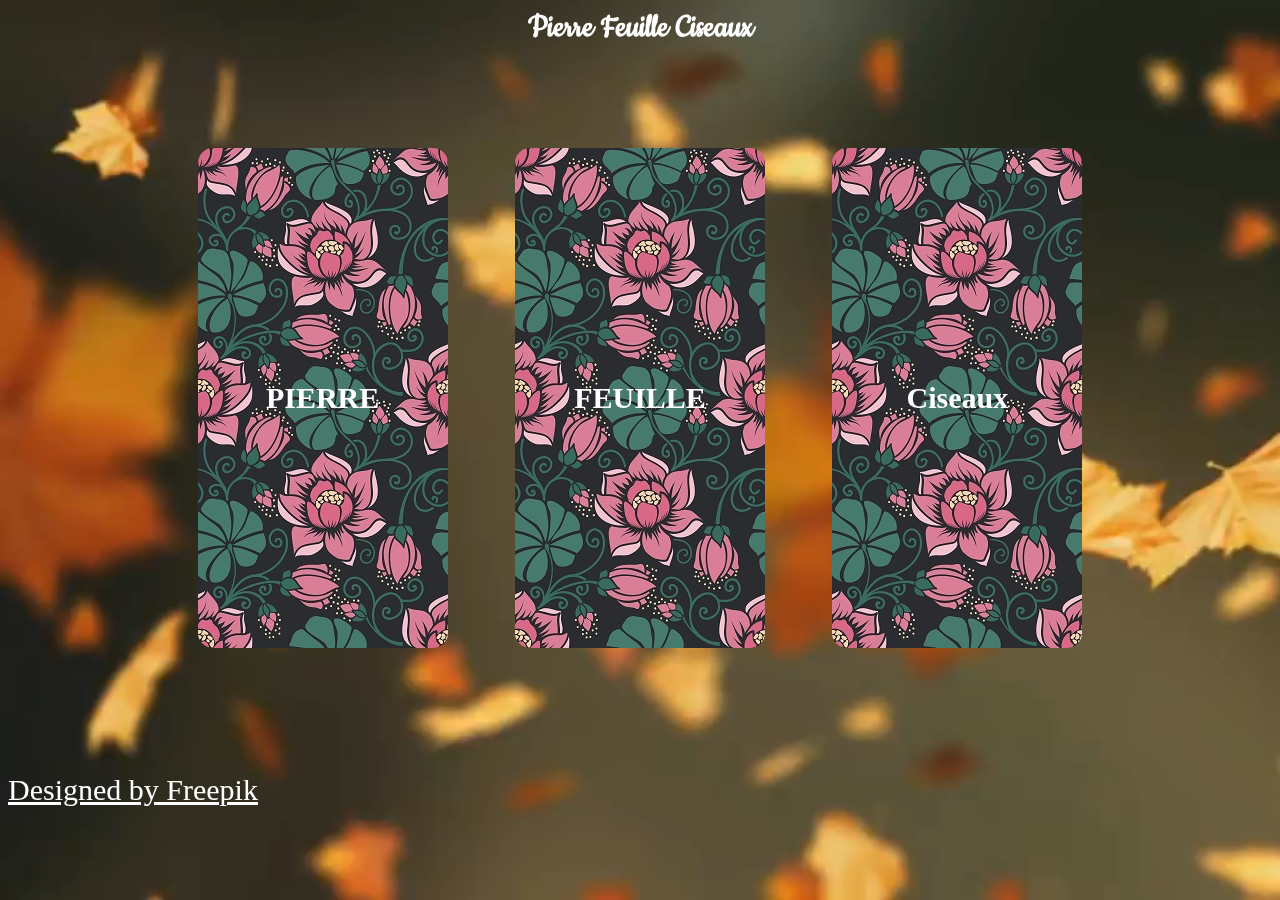
==== exercice2-pierre-feuille-ciseau/index.html @ 640ae2ad "mini game pierre feuille ciseaux" ====
<!DOCTYPE html>
<html lang="en">
<head>
  <meta charset="UTF-8">
  <meta name="viewport" content="width=device-width, initial-scale=1.0">
  <meta http-equiv="X-UA-Compatible" content="ie=edge">
  <link href="https://fonts.googleapis.com/css?family=Cookie" rel="stylesheet">
  <title>pierre feuille ciseau</title>
</head>
<style>
a{
  font-size:30px;
  color:white;
}
video{
  position: fixed;
  top: 0;
  right: 0;
  bottom: 0;
  left: 0;

  z-index:-1;
}
h1
{
  color:white;
  text-align:center;
    font-family: 'Cookie', cursive;
    font-size:36px;
    margin:0;
}
.cardContainer
{
  width:70%;
  margin:0 auto;
  height:700px;
  display:flex;
  justify-content:space-between;
  align-items:center;
}
.card
{
  width:250px;
  height:500px;
  cursor:Pointer;
  display:flex;
  align-items:center;
  justify-content: center;
  position: relative;
perspective: 800px;
}
.cardItem
{
  width: 100%;
  height: 100%;
  position: absolute;
  border-radius:15px;

  transform-style: preserve-3d;
  transition: transform 1s;
}
figure {
  margin: 0;
  display: block;
  position: absolute;
  width: 100%;
  height: 100%;
  backface-visibility: hidden;
}
.front {
  background:url('card.jpg') repeat;
  border-radius:15px;
  display:flex;
  justify-content:center;
  align-items:center;

}
.back {
  background: white;
  border-radius:15px;
  justify-content:center;
  align-items:center;
  transform: rotateY( 180deg );
}
.result
{
  color:black;
}
.flipped {
  transform: rotateY( 180deg );
}
h2{
  color:white;
  font-size:30px;
  text-align:center;
}

@media (min-aspect-ratio: 16/9) {
  video {
    width: 100%;
    height: auto;
  }
}
@media (max-aspect-ratio: 16/9) {
  video {
    width: auto;
    height: 100%;
  }
}
</style>
<body>
    <video src="bg.mp4" loop autoplay>
    </video>
  <h1>Pierre Feuille Ciseaux</h1>
  <div class="cardContainer">
<div data-type="pierre" class="card">
  <div class="cardItem">
    <figure class="front"><h2>PIERRE</h2></figure>
    <figure class="back"><h2 class="result"></h2></figure>
  </div>
</div>
<div data-type="feuille" class="card">
  <div class="cardItem">
    <figure class="front"><h2>FEUILLE</h2></figure>
    <figure class="back"><h2 class="result"></h2></figure>
  </div>
</div>
<div data-type="ciseaux" class="card">
  <div class="cardItem">
    <figure class="front"><h2>Ciseaux</h2></figure>
    <figure class="back"><h2 class="result">5</h2></figure>
  </div>
</div>
</div>
</div>
<h2 class="result"></h2>
<a href="https://www.freepik.com/free-vector/flower-seamless-pattern-background_1534531.htm">Designed by Freepik</a>

</body>
<script src="script.js"></script>
</html>
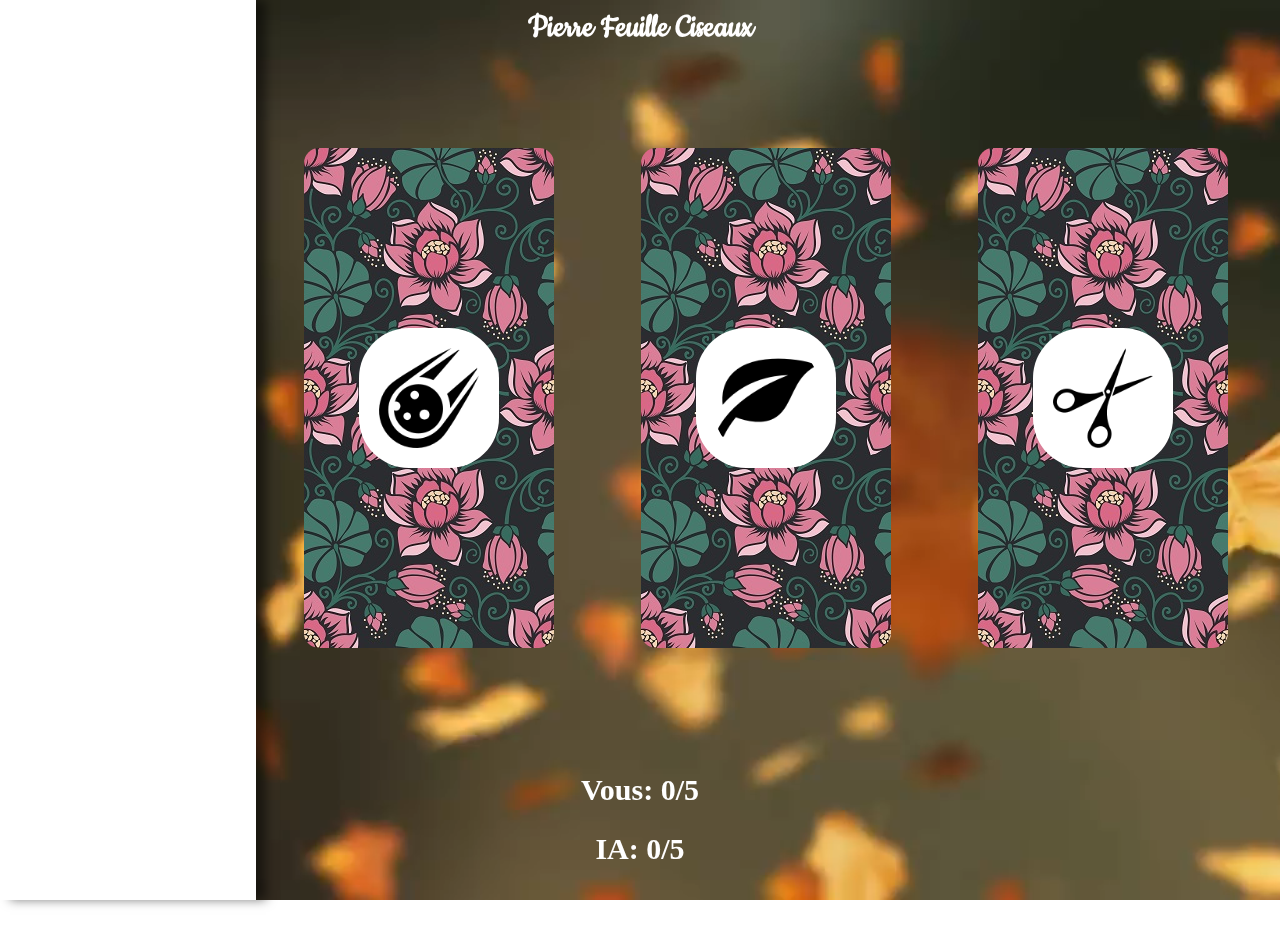
==== commit 7bcd89e6: "game update" ====
--- a/exercice2-pierre-feuille-ciseau/index.html
+++ b/exercice2-pierre-feuille-ciseau/index.html
@@ -31,11 +31,11 @@
 }
 .cardContainer
 {
-  width:70%;
-  margin:0 auto;
+  width:80%;
+  margin:0 auto 0 20%;
   height:700px;
   display:flex;
-  justify-content:space-between;
+  justify-content:space-around;
   align-items:center;
 }
 .card
@@ -57,7 +57,7 @@
   border-radius:15px;
 
   transform-style: preserve-3d;
-  transition: transform 1s;
+  transition: transform 1s cubic-bezier(.08,.89,.31,.97);
 }
 figure {
   margin: 0;
@@ -80,6 +80,7 @@
   border-radius:15px;
   justify-content:center;
   align-items:center;
+  flex-direction:column;
   transform: rotateY( 180deg );
 }
 .result
@@ -95,6 +96,26 @@
   text-align:center;
 }
 
+.score
+{
+  min-width:20%;
+  height:100%;
+  background:white;
+  position:fixed;
+  margin:0;
+  padding:0;
+  top:0;
+  left:0;
+  box-shadow:10px 0 10px rgb(0,0,0,0.5);
+}
+.img{
+  background:white;
+  padding:20px;
+  width:100px;
+  height:100px;
+  border-radius:50px;
+
+}
 @media (min-aspect-ratio: 16/9) {
   video {
     width: 100%;
@@ -111,29 +132,35 @@
 <body>
     <video src="bg.mp4" loop autoplay>
     </video>
+
   <h1>Pierre Feuille Ciseaux</h1>
+
+  <div class="score"></div>
   <div class="cardContainer">
 <div data-type="pierre" class="card">
   <div class="cardItem">
-    <figure class="front"><h2>PIERRE</h2></figure>
+    <figure class="front"><img class="img"src="pierre.png" alt="pierre" width='100%'></figure>
     <figure class="back"><h2 class="result"></h2></figure>
   </div>
 </div>
 <div data-type="feuille" class="card">
   <div class="cardItem">
-    <figure class="front"><h2>FEUILLE</h2></figure>
+    <figure class="front"><img class="img"src="feuille.png" alt="pierre" width='100%'></figure>
     <figure class="back"><h2 class="result"></h2></figure>
   </div>
 </div>
 <div data-type="ciseaux" class="card">
   <div class="cardItem">
-    <figure class="front"><h2>Ciseaux</h2></figure>
+    <figure class="front"><img class="img"src="ciseaux.png" alt="pierre" width='100%'></figure>
     <figure class="back"><h2 class="result">5</h2></figure>
   </div>
 </div>
 </div>
+
 </div>
-<h2 class="result"></h2>
+
+<h2 class="player">Vous: 0/5</h2>
+<h2 class="ia">IA: 0/5</h2>
 <a href="https://www.freepik.com/free-vector/flower-seamless-pattern-background_1534531.htm">Designed by Freepik</a>
 
 </body>
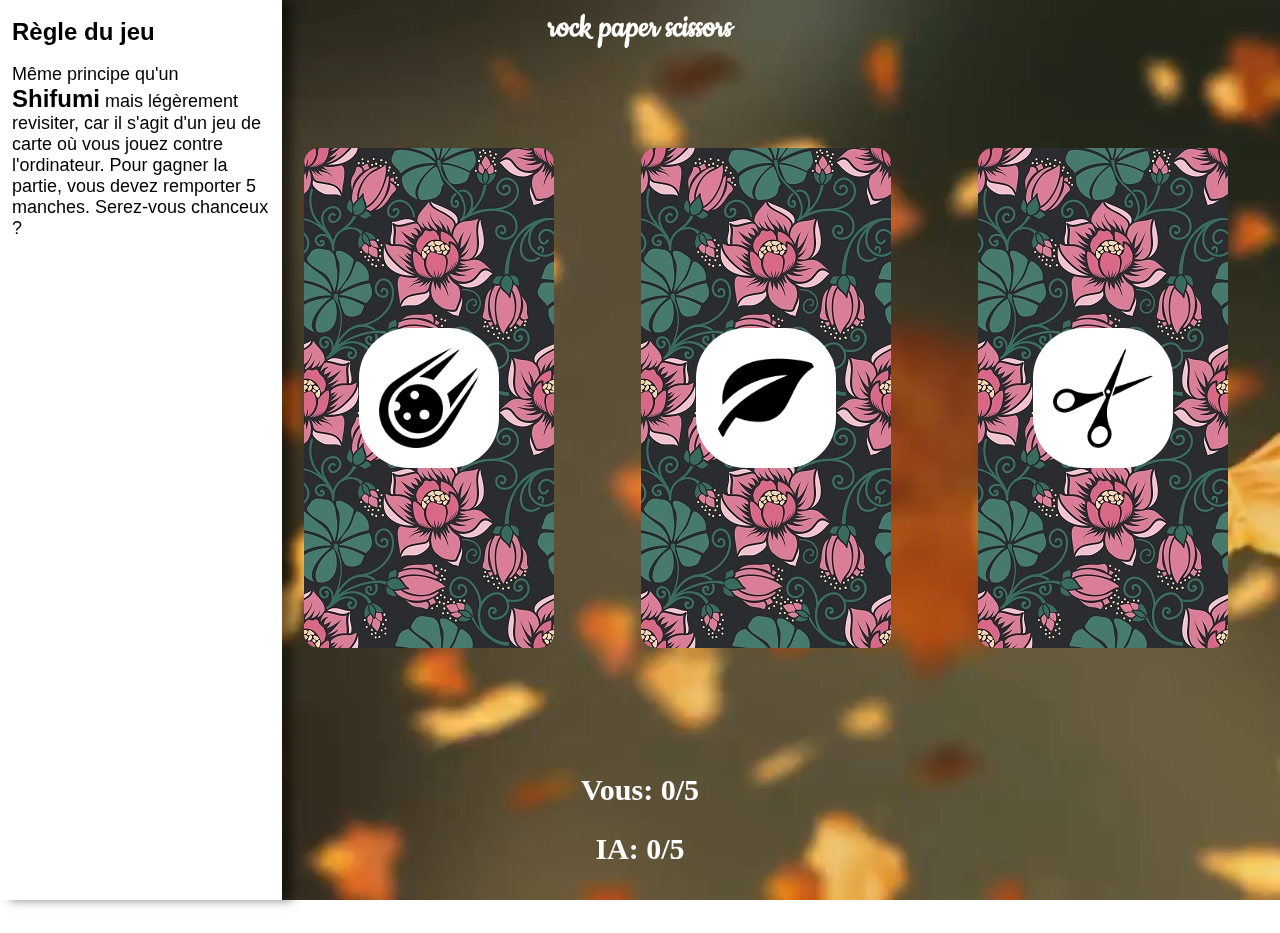
==== commit d73d58bf: "game update + add style" ====
--- a/exercice2-pierre-feuille-ciseau/index.html
+++ b/exercice2-pierre-feuille-ciseau/index.html
@@ -5,153 +5,40 @@
   <meta name="viewport" content="width=device-width, initial-scale=1.0">
   <meta http-equiv="X-UA-Compatible" content="ie=edge">
   <link href="https://fonts.googleapis.com/css?family=Cookie" rel="stylesheet">
-  <title>pierre feuille ciseau</title>
+  <link rel="stylesheet" href="style.css">
+  <title>rock paper ciseau</title>
 </head>
-<style>
-a{
-  font-size:30px;
-  color:white;
-}
-video{
-  position: fixed;
-  top: 0;
-  right: 0;
-  bottom: 0;
-  left: 0;
 
-  z-index:-1;
-}
-h1
-{
-  color:white;
-  text-align:center;
-    font-family: 'Cookie', cursive;
-    font-size:36px;
-    margin:0;
-}
-.cardContainer
-{
-  width:80%;
-  margin:0 auto 0 20%;
-  height:700px;
-  display:flex;
-  justify-content:space-around;
-  align-items:center;
-}
-.card
-{
-  width:250px;
-  height:500px;
-  cursor:Pointer;
-  display:flex;
-  align-items:center;
-  justify-content: center;
-  position: relative;
-perspective: 800px;
-}
-.cardItem
-{
-  width: 100%;
-  height: 100%;
-  position: absolute;
-  border-radius:15px;
-
-  transform-style: preserve-3d;
-  transition: transform 1s cubic-bezier(.08,.89,.31,.97);
-}
-figure {
-  margin: 0;
-  display: block;
-  position: absolute;
-  width: 100%;
-  height: 100%;
-  backface-visibility: hidden;
-}
-.front {
-  background:url('card.jpg') repeat;
-  border-radius:15px;
-  display:flex;
-  justify-content:center;
-  align-items:center;
-
-}
-.back {
-  background: white;
-  border-radius:15px;
-  justify-content:center;
-  align-items:center;
-  flex-direction:column;
-  transform: rotateY( 180deg );
-}
-.result
-{
-  color:black;
-}
-.flipped {
-  transform: rotateY( 180deg );
-}
-h2{
-  color:white;
-  font-size:30px;
-  text-align:center;
-}
-
-.score
-{
-  min-width:20%;
-  height:100%;
-  background:white;
-  position:fixed;
-  margin:0;
-  padding:0;
-  top:0;
-  left:0;
-  box-shadow:10px 0 10px rgb(0,0,0,0.5);
-}
-.img{
-  background:white;
-  padding:20px;
-  width:100px;
-  height:100px;
-  border-radius:50px;
-
-}
-@media (min-aspect-ratio: 16/9) {
-  video {
-    width: 100%;
-    height: auto;
-  }
-}
-@media (max-aspect-ratio: 16/9) {
-  video {
-    width: auto;
-    height: 100%;
-  }
-}
-</style>
 <body>
-    <video src="bg.mp4" loop autoplay>
+    <video src="img/bg.mp4" loop autoplay>
     </video>
 
-  <h1>Pierre Feuille Ciseaux</h1>
+  <h1>rock paper scissors</h1>
 
-  <div class="score"></div>
+  <div class="score">
+    <div class="rule">
+      <p><spans class="bold">Règle du jeu</spans>
+        <p>Même principe qu'un <span class="bold">Shifumi</span> mais légèrement revisiter, car il
+      s'agit d'un jeu de carte où vous jouez contre l'ordinateur. Pour gagner la partie, vous devez remporter 5 manches.
+       Serez-vous chanceux ?<p>
+    </div>
+  </div>
   <div class="cardContainer">
-<div data-type="pierre" class="card">
+<div data-type="rock" class="card rock">
   <div class="cardItem">
-    <figure class="front"><img class="img"src="pierre.png" alt="pierre" width='100%'></figure>
+    <figure class="front"><img class="img"src="img/rock.png" alt="rock" width='100%'></figure>
     <figure class="back"><h2 class="result"></h2></figure>
   </div>
 </div>
-<div data-type="feuille" class="card">
+<div data-type="paper" class="card paper">
   <div class="cardItem">
-    <figure class="front"><img class="img"src="feuille.png" alt="pierre" width='100%'></figure>
+    <figure class="front"><img class="img"src="img/paper.png" alt="rock" width='100%'></figure>
     <figure class="back"><h2 class="result"></h2></figure>
   </div>
 </div>
-<div data-type="ciseaux" class="card">
+<div data-type="scissors" class="card scissors">
   <div class="cardItem">
-    <figure class="front"><img class="img"src="ciseaux.png" alt="pierre" width='100%'></figure>
+    <figure class="front"><img class="img"src="img/scissors.png" alt="rock" width='100%'></figure>
     <figure class="back"><h2 class="result">5</h2></figure>
   </div>
 </div>
--- a/exercice2-pierre-feuille-ciseau/style.css
+++ b/exercice2-pierre-feuille-ciseau/style.css
@@ -0,0 +1,132 @@
+a{
+  font-size:30px;
+  color:white;
+}
+video{
+  position: fixed;
+  top: 0;
+  right: 0;
+  bottom: 0;
+  left: 0;
+
+  z-index:-1;
+}
+h1
+{
+  color:white;
+  text-align:center;
+    font-family: 'Cookie', cursive;
+    font-size:36px;
+    margin:0;
+}
+.cardContainer
+{
+  width:80%;
+  margin:0 auto 0 20%;
+  height:700px;
+  display:flex;
+  justify-content:space-around;
+  align-items:center;
+}
+.card
+{
+  width:250px;
+  height:500px;
+  cursor:Pointer;
+  display:flex;
+  align-items:center;
+  justify-content: center;
+  position: relative;
+perspective: 800px;
+}
+.cardItem
+{
+  width: 100%;
+  height: 100%;
+  position: absolute;
+  border-radius:15px;
+
+  transform-style: preserve-3d;
+  transition: transform 1s cubic-bezier(.08,.89,.31,.97);
+}
+figure {
+  margin: 0;
+  display: block;
+  position: absolute;
+  width: 100%;
+  height: 100%;
+  backface-visibility: hidden;
+}
+.front {
+  background:url('img/card.jpg') repeat;
+  border-radius:15px;
+  display:flex;
+  justify-content:center;
+  align-items:center;
+
+}
+.back {
+  background: white;
+  border-radius:15px;
+  justify-content:center;
+  align-items:center;
+  flex-direction:column;
+  transform: rotateY( 180deg );
+}
+.result
+{
+  color:black;
+}
+.flipped {
+  transform: rotateY( 180deg );
+}
+h2{
+  color:white;
+  font-size:30px;
+  text-align:center;
+}
+
+.score
+{
+  min-width:20%;
+  max-width:22%;
+  font-family: Arial, Helvetica, sans-serif;
+  height:100%;
+  background:white;
+  position:fixed;
+  margin:0;
+  padding:0;
+  top:0;
+  left:0;
+  box-shadow:10px 0 10px rgb(0,0,0,0.5);
+}
+.rule
+{
+  margin:0 12px 0 12px;
+  font-size:18px;
+}
+.img{
+  background:white;
+  padding:20px;
+  width:100px;
+  height:100px;
+  border-radius:50px;
+
+}
+@media (min-aspect-ratio: 16/9) {
+  video {
+    width: 100%;
+    height: auto;
+  }
+}
+@media (max-aspect-ratio: 16/9) {
+  video {
+    width: auto;
+    height: 100%;
+  }
+}
+.bold
+{
+  font-weight:bolder;
+  font-size:24px;
+}
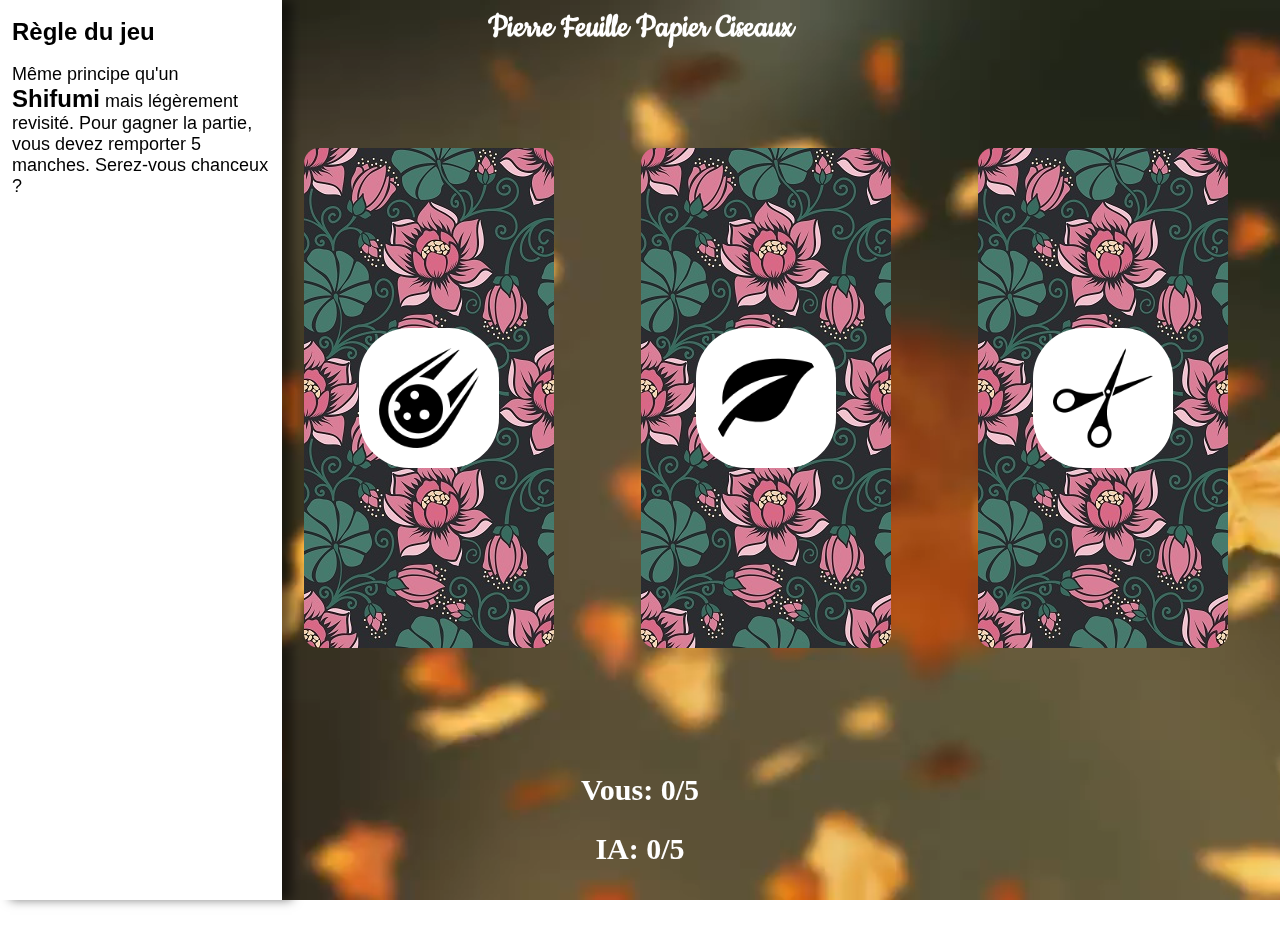
==== commit 7b52171c: "add templating (with a framework)" ====
--- a/exercice2-pierre-feuille-ciseau/index.html
+++ b/exercice2-pierre-feuille-ciseau/index.html
@@ -13,13 +13,12 @@
     <video src="img/bg.mp4" loop autoplay>
     </video>
 
-  <h1>rock paper scissors</h1>
+  <h1>Pierre Feuille Papier Ciseaux</h1>
 
   <div class="score">
     <div class="rule">
       <p><spans class="bold">Règle du jeu</spans>
-        <p>Même principe qu'un <span class="bold">Shifumi</span> mais légèrement revisiter, car il
-      s'agit d'un jeu de carte où vous jouez contre l'ordinateur. Pour gagner la partie, vous devez remporter 5 manches.
+        <p>Même principe qu'un <span class="bold">Shifumi</span> mais légèrement revisité. Pour gagner la partie, vous devez remporter 5 manches.
        Serez-vous chanceux ?<p>
     </div>
   </div>
